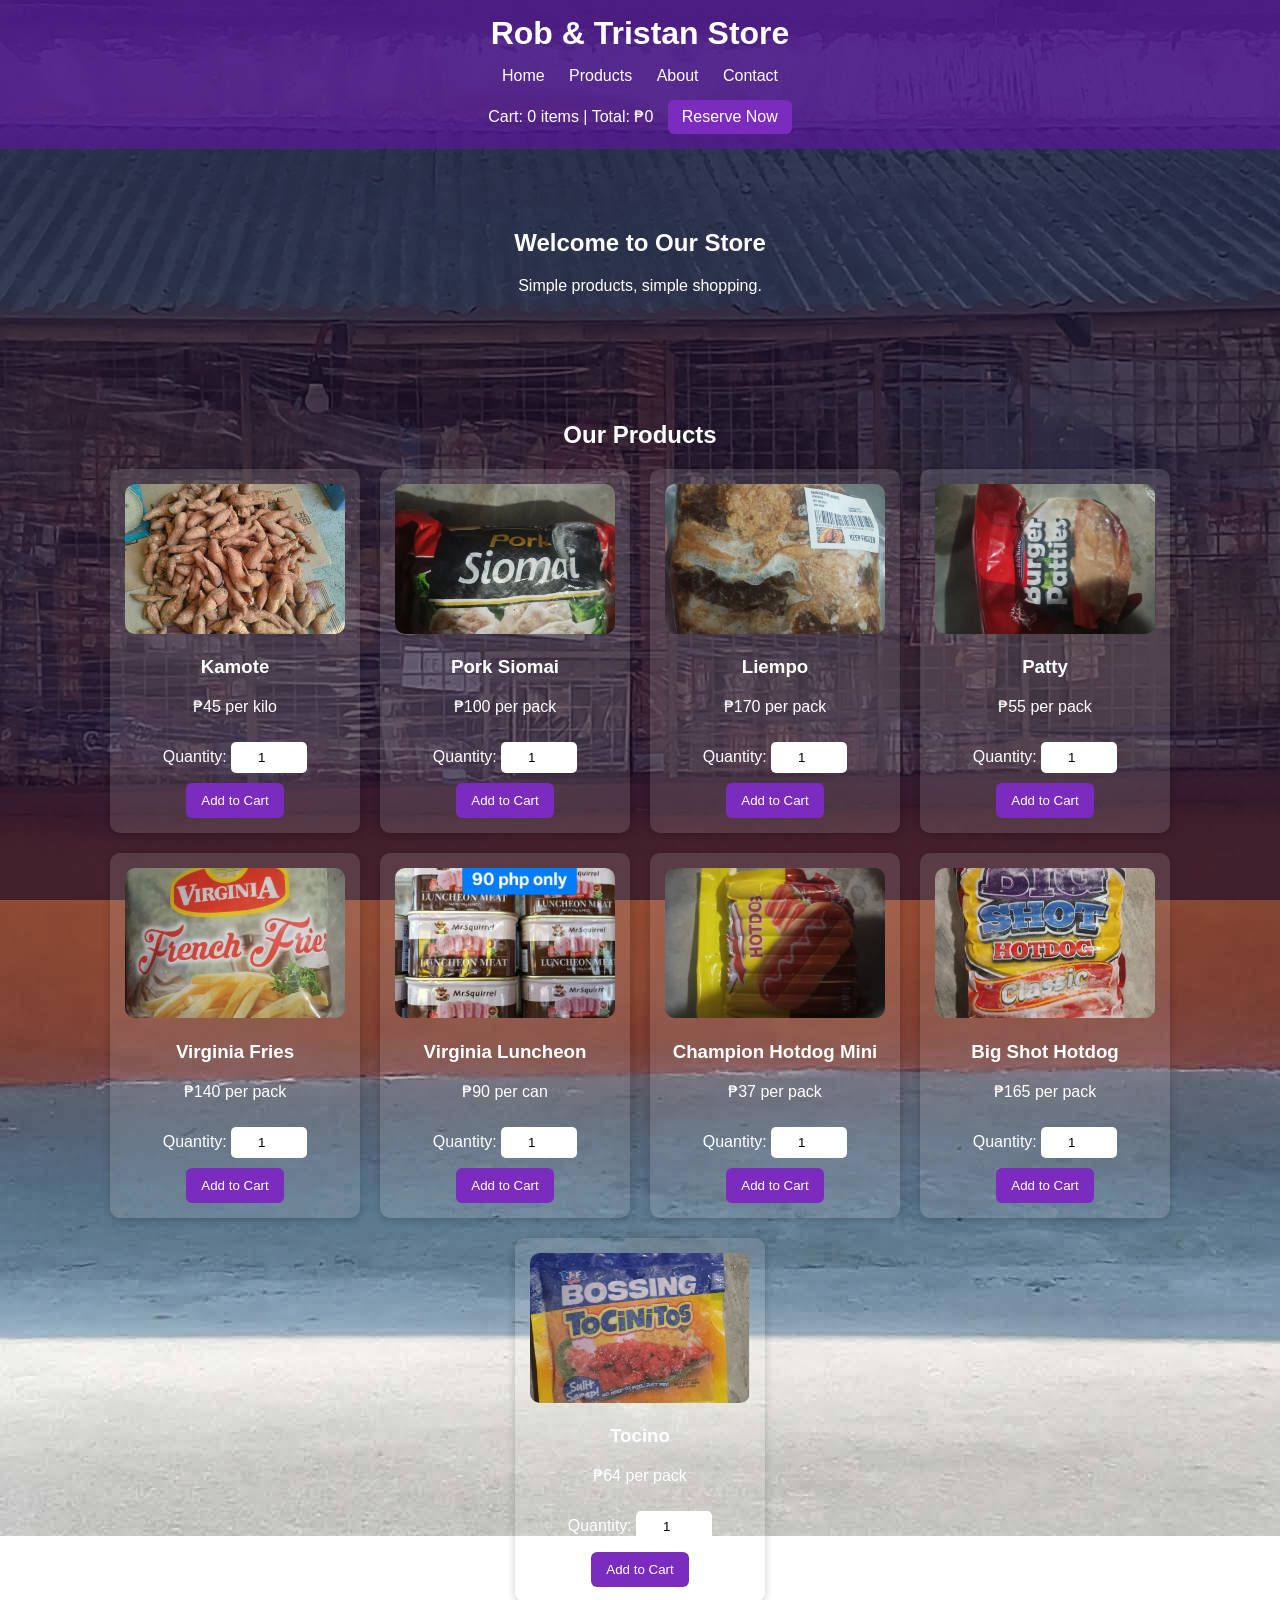
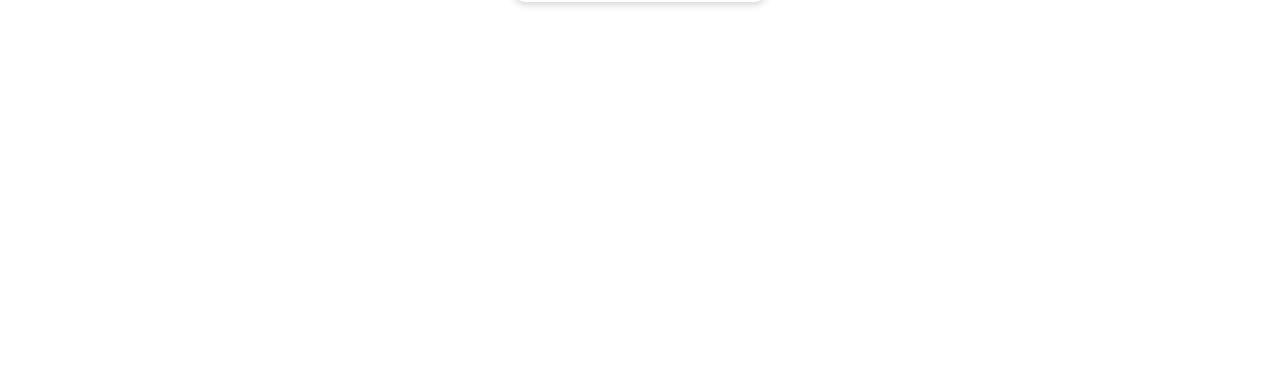
==== index.html @ 99833e03 "modified:   html/index.html" ====
<!DOCTYPE html>
<html lang="en">
<head>
  <meta charset="UTF-8">
  <meta name="viewport" content="width=device-width, initial-scale=1.0">
  <title>R&T Store</title>
  <link rel="stylesheet" href="../css/style.css">
</head>
<body>

  <header>
    <h1>Rob & Tristan Store</h1>

    <nav>
      <a href="#home">Home</a>
      <a href="#products">Products</a>
      <a href="#about">About</a>
      <a href="#contact">Contact</a>
    </nav>

    <div class="cart-box">
  Cart: <span id="cart-count">0</span> items |
  Total: ₱<span id="cart-total">0</span>
  <a href="reservation.html" class="cart-link">Reserve Now</a>
</div>
      
    </div>
  </header>

  <section id="home" class="hero">
    <h2>Welcome to Our Store</h2>
    <p>Simple  products, simple shopping.</p>
  </section>

  <section id="products" class="products">
  <h2>Our Products</h2>

  <div class="product-list">
    <div class="product-card">
      <img src="../images/product1.jpg" alt="Kamote">
      <h3>Kamote</h3>
      <p>₱45 per kilo</p>

      <label for="qty-kamote">Quantity:</label>
      <input type="number" id="qty-kamote" min="1" value="1">

      <button onclick="addToCart('Kamote', 45, 'qty-kamote')">Add to Cart</button>
    </div>

    <div class="product-card">
      <img src="../images/porksiomai.jpg" alt="Pork Siomai">
      <h3>Pork Siomai</h3>
      <p>₱100 per pack</p>

      <label for="qty-porksiomai">Quantity:</label>
      <input type="number" id="qty-porksiomai" min="1" value="1">

      <button onclick="addToCart('Pork Siomai', 100, 'qty-porksiomai')">Add to Cart</button>
    </div>

    <div class="product-card">
      <img src="../images/liempo.jpg" alt="Liempo">
      <h3>Liempo</h3>
      <p>₱170 per pack</p>

      <label for="qty-liempo">Quantity:</label>
      <input type="number" id="qty-liempo" min="1" value="1">

      <button onclick="addToCart('Liempo', 170, 'qty-liempo')">Add to Cart</button>
    </div>

    <div class="product-card">
      <img src="../images/patty.jpg" alt="Burger Patty">
      <h3>Patty</h3>
      <p>₱55 per pack</p>

      <label for="qty-patty">Quantity:</label>
      <input type="number" id="qty-patty" min="1" value="1">

      <button onclick="addToCart('Patty', 55, 'qty-patty')">Add to Cart</button>
    </div>

    <div class="product-card">
      <img src="../images/fries.jpg" alt="Virginia Fries">
      <h3>Virginia Fries</h3>
      <p>₱140 per pack</p>

      <label for="qty-fries">Quantity:</label>
      <input type="number" id="qty-fries" min="1" value="1">

      <button onclick="addToCart('Virginia Fries', 140, 'qty-fries')">Add to Cart</button>
    </div>

    <div class="product-card">
      <img src="../images/luncheon.jpg" alt="Luncheon Meat">
      <h3>Virginia Luncheon</h3>
      <p>₱90 per can</p>

      <label for="qty-luncheon">Quantity:</label>
      <input type="number" id="qty-luncheon" min="1" value="1">

      <button onclick="addToCart('Virginia Luncheon', 90, 'qty-luncheon')">Add to Cart</button>
    </div>

    <div class="product-card">
      <img src="../images/hotdog.jpg" alt="Champion Hotdog Mini">
      <h3>Champion Hotdog Mini</h3>
      <p>₱37 per pack</p>

      <label for="qty-hotdog">Quantity:</label>
      <input type="number" id="qty-hotdog" min="1" value="1">

      <button onclick="addToCart('Champion Hotdog Mini', 37, 'qty-hotdog')">Add to Cart</button>
  </div>

   <div class="product-card">
      <img src="../images/bigshot.jpg" alt="Big Shot Hotdog">
      <h3>Big Shot Hotdog</h3>
      <p>₱165 per pack</p>

      <label for="qty-bigshot">Quantity:</label>
      <input type="number" id="qty-bigshot" min="1" value="1">

      <button onclick="addToCart('Big Shot Hotdog', 165, 'qty-bigshot')">Add to Cart</button>
  </div>

  <div class="product-card">
      <img src="../images/bossingtocino.png" alt="Tocino">
      <h3>Tocino</h3>
      <p>₱64 per pack</p>

      <label for="qty-tocino">Quantity:</label>
      <input type="number" id="qty-tocino" min="1" value="1">

      <button onclick="addToCart('Tocino', 64, 'qty-tocino')">Add to Cart</button>
  </div>
</section>
  <section id="about" class="about">
    <h2>About Us</h2>
    <p>We sell quality products at affordable prices.</p>
  </section>

  <section id="contact" class="contact">
    <h2>Contact</h2>
    <p>Email: mystore@gmail.com</p>
    <p>Phone: 09123456789</p>
  </section>

  <script src="../javascript/script.js"></script>
</body>
</html>
---- css/style.css ----
html {
  scroll-behavior: smooth;
}

body {
  margin: 0;
  font-family: Arial, sans-serif;
  color: white;
  background:
    linear-gradient(rgba(25, 10, 40, 0.65), rgba(25, 10, 40, 0.65)),
    url("../images/background.jpg");
  background-size: auto;
  background-position: center top;
  background-repeat: no-repeat;
  background-attachment: fixed;
}

header {
  background: rgba(90, 24, 154, 0.7);
  text-align: center;
  padding: 15px;
}

header h1 {
  margin: 0;
}

nav {
  margin-top: 15px;
}

nav a {
  color: white;
  text-decoration: none;
  margin: 0 10px;
}

nav a:hover {
  color: #d8b4ff;
}

.cart-box {
  margin-top: 15px;
}

.cart-link {
  display: inline-block;
  margin-left: 10px;
  padding: 8px 14px;
  background: #7b2cbf;
  color: white;
  text-decoration: none;
  border-radius: 6px;
}

.cart-link:hover {
  background: #9d4edd;
}

.hero {
  text-align: center;
  padding: 60px 20px;
}

.products,
.about,
.contact {
  text-align: center;
  padding: 30px 20px;
}

.product-list {
  display: flex;
  justify-content: center;
  gap: 20px;
  flex-wrap: wrap;
}

.product-card {
  width: calc(33.33% - 20px);
  max-width: 220px;
  padding: 15px;
  border-radius: 10px;
  background: rgba(255, 255, 255, 0.12);
  box-shadow: 0 2px 8px rgba(0, 0, 0, 0.2);
}

.product-card img {
  width: 100%;
  height: 150px;
  object-fit: cover;
  border-radius: 10px;
}

.product-card input[type="number"] {
  width: 60px;
  padding: 8px;
  margin: 10px 0;
  border: none;
  border-radius: 5px;
  text-align: center;
}

.product-card button,
.reserve-btn,
.form-box button {
  background: #7b2cbf;
  color: white;
  border: none;
  padding: 10px 15px;
  border-radius: 6px;
  cursor: pointer;
}

.product-card button:hover,
.form-box button:hover,
.reserve-btn:hover {
  background: #9d4edd;
}

.form-box {
  width: 360px;
  margin: 50px auto;
  padding: 20px;
  background: rgba(255, 255, 255, 0.12);
  border-radius: 10px;
  color: white;
}

.form-box input,
.form-box textarea {
  width: 100%;
  padding: 10px;
  margin-top: 5px;
  margin-bottom: 15px;
  border: none;
  border-radius: 5px;
  box-sizing: border-box;
}

.cart-summary {
  margin-bottom: 20px;
  padding: 15px;
  border-radius: 8px;
  background: rgba(0, 0, 0, 0.2);
}

.cart-summary h3 {
  margin-top: 0;
}

.back-link {
  display: inline-block;
  margin-top: 15px;
  color: white;
  text-decoration: none;
}

.back-link:hover {
  color: #d8b4ff;
}
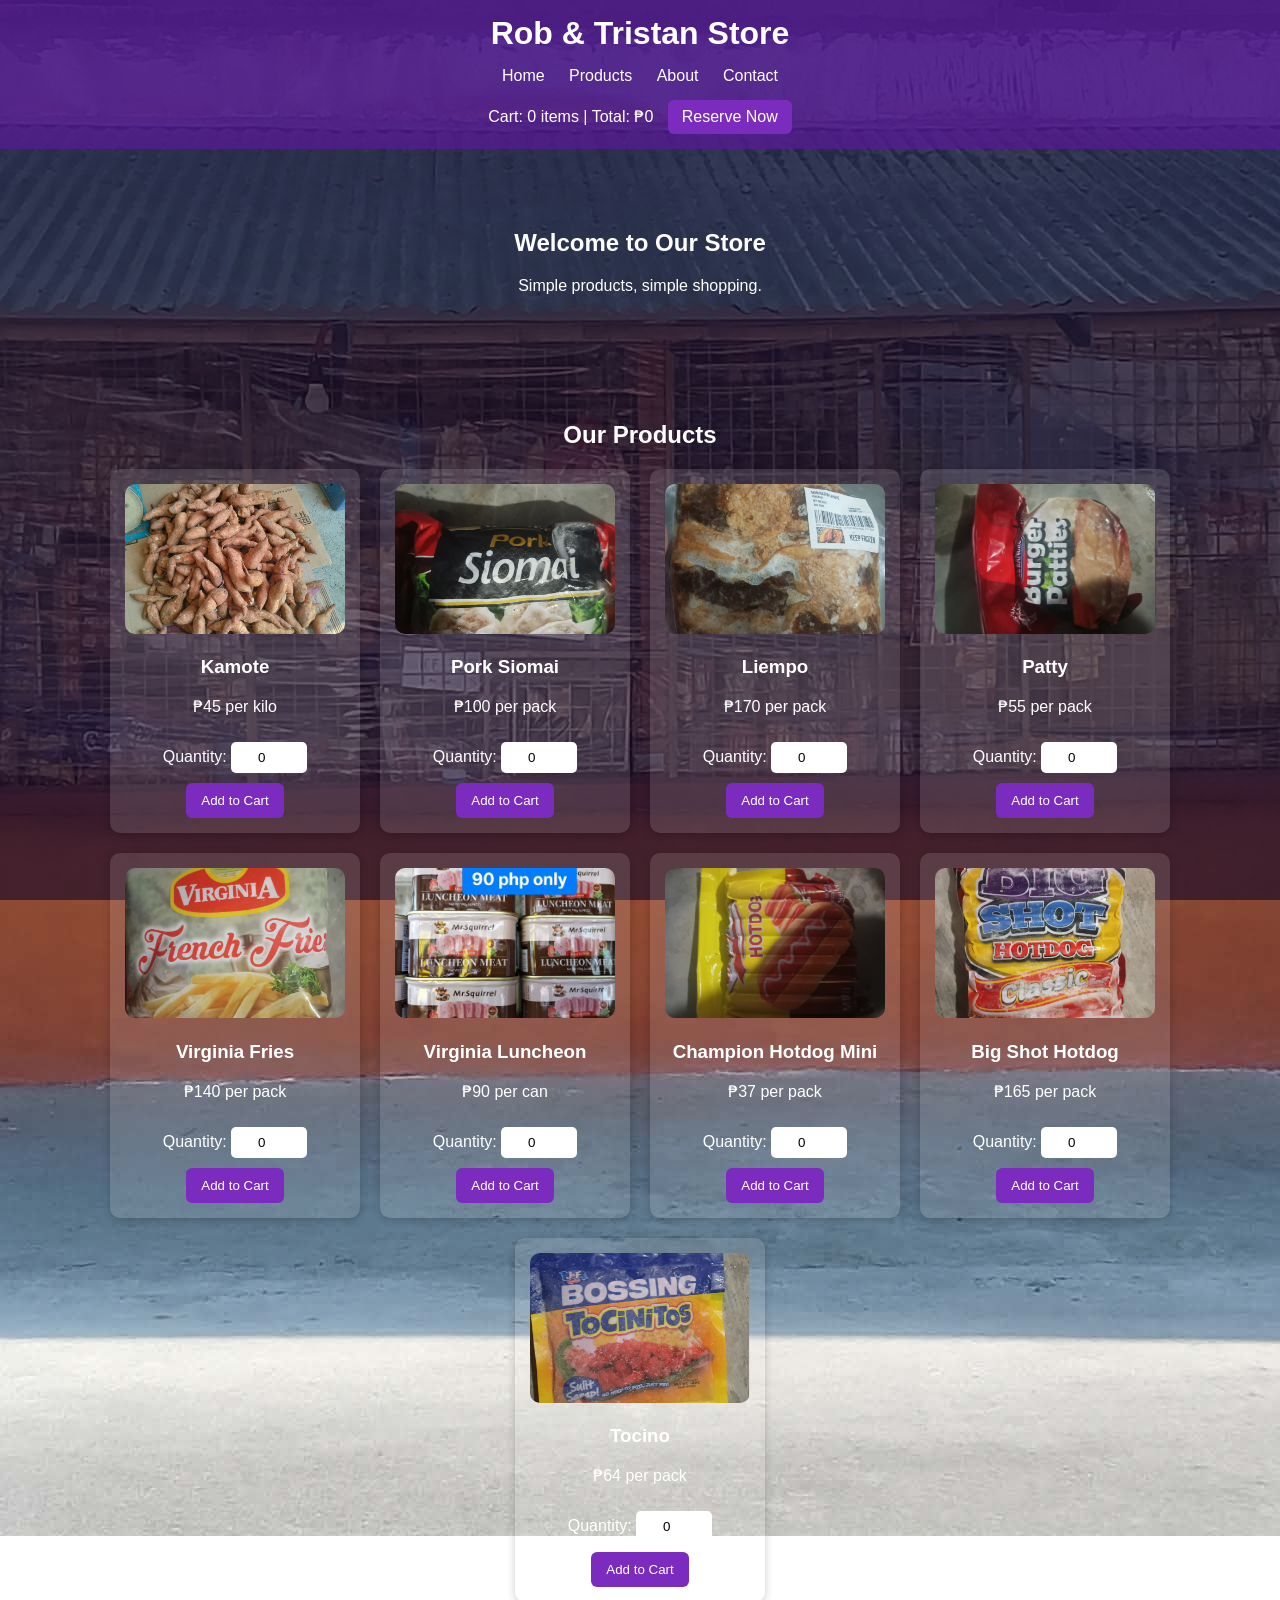
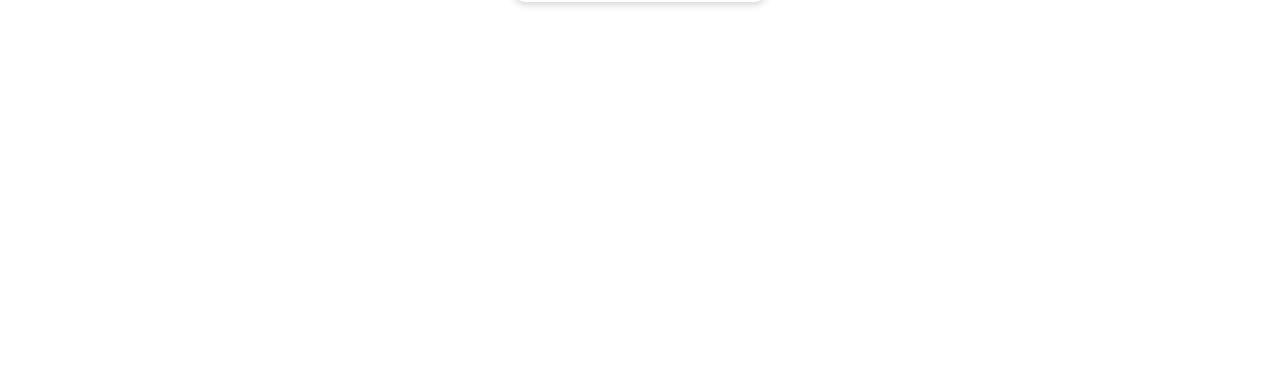
==== commit 6380d9d9: "commit" ====
--- a/index.html
+++ b/index.html
@@ -42,7 +42,7 @@
       <p>₱45 per kilo</p>
 
       <label for="qty-kamote">Quantity:</label>
-      <input type="number" id="qty-kamote" min="1" value="1">
+      <input type="number" id="qty-kamote" min="0" value="0">
 
       <button onclick="addToCart('Kamote', 45, 'qty-kamote')">Add to Cart</button>
     </div>
@@ -53,7 +53,7 @@
       <p>₱100 per pack</p>
 
       <label for="qty-porksiomai">Quantity:</label>
-      <input type="number" id="qty-porksiomai" min="1" value="1">
+      <input type="number" id="qty-porksiomai" min="0" value="0">
 
       <button onclick="addToCart('Pork Siomai', 100, 'qty-porksiomai')">Add to Cart</button>
     </div>
@@ -64,7 +64,7 @@
       <p>₱170 per pack</p>
 
       <label for="qty-liempo">Quantity:</label>
-      <input type="number" id="qty-liempo" min="1" value="1">
+      <input type="number" id="qty-liempo" min="0" value="0">
 
       <button onclick="addToCart('Liempo', 170, 'qty-liempo')">Add to Cart</button>
     </div>
@@ -75,7 +75,7 @@
       <p>₱55 per pack</p>
 
       <label for="qty-patty">Quantity:</label>
-      <input type="number" id="qty-patty" min="1" value="1">
+      <input type="number" id="qty-patty" min="0" value="0">
 
       <button onclick="addToCart('Patty', 55, 'qty-patty')">Add to Cart</button>
     </div>
@@ -86,7 +86,7 @@
       <p>₱140 per pack</p>
 
       <label for="qty-fries">Quantity:</label>
-      <input type="number" id="qty-fries" min="1" value="1">
+      <input type="number" id="qty-fries" min="0" value="0">
 
       <button onclick="addToCart('Virginia Fries', 140, 'qty-fries')">Add to Cart</button>
     </div>
@@ -97,7 +97,7 @@
       <p>₱90 per can</p>
 
       <label for="qty-luncheon">Quantity:</label>
-      <input type="number" id="qty-luncheon" min="1" value="1">
+      <input type="number" id="qty-luncheon" min="0" value="0">
 
       <button onclick="addToCart('Virginia Luncheon', 90, 'qty-luncheon')">Add to Cart</button>
     </div>
@@ -108,7 +108,7 @@
       <p>₱37 per pack</p>
 
       <label for="qty-hotdog">Quantity:</label>
-      <input type="number" id="qty-hotdog" min="1" value="1">
+      <input type="number" id="qty-hotdog" min="0" value="0">
 
       <button onclick="addToCart('Champion Hotdog Mini', 37, 'qty-hotdog')">Add to Cart</button>
   </div>
@@ -119,7 +119,7 @@
       <p>₱165 per pack</p>
 
       <label for="qty-bigshot">Quantity:</label>
-      <input type="number" id="qty-bigshot" min="1" value="1">
+      <input type="number" id="qty-bigshot" min="0" value="0">
 
       <button onclick="addToCart('Big Shot Hotdog', 165, 'qty-bigshot')">Add to Cart</button>
   </div>
@@ -130,7 +130,7 @@
       <p>₱64 per pack</p>
 
       <label for="qty-tocino">Quantity:</label>
-      <input type="number" id="qty-tocino" min="1" value="1">
+      <input type="number" id="qty-tocino" min="0" value="0">
 
       <button onclick="addToCart('Tocino', 64, 'qty-tocino')">Add to Cart</button>
   </div>
@@ -142,7 +142,7 @@
 
   <section id="contact" class="contact">
     <h2>Contact</h2>
-    <p>Email: mystore@gmail.com</p>
+    <p>Email: robskiegelo@gmail.com</p>
     <p>Phone: 09123456789</p>
   </section>
 
